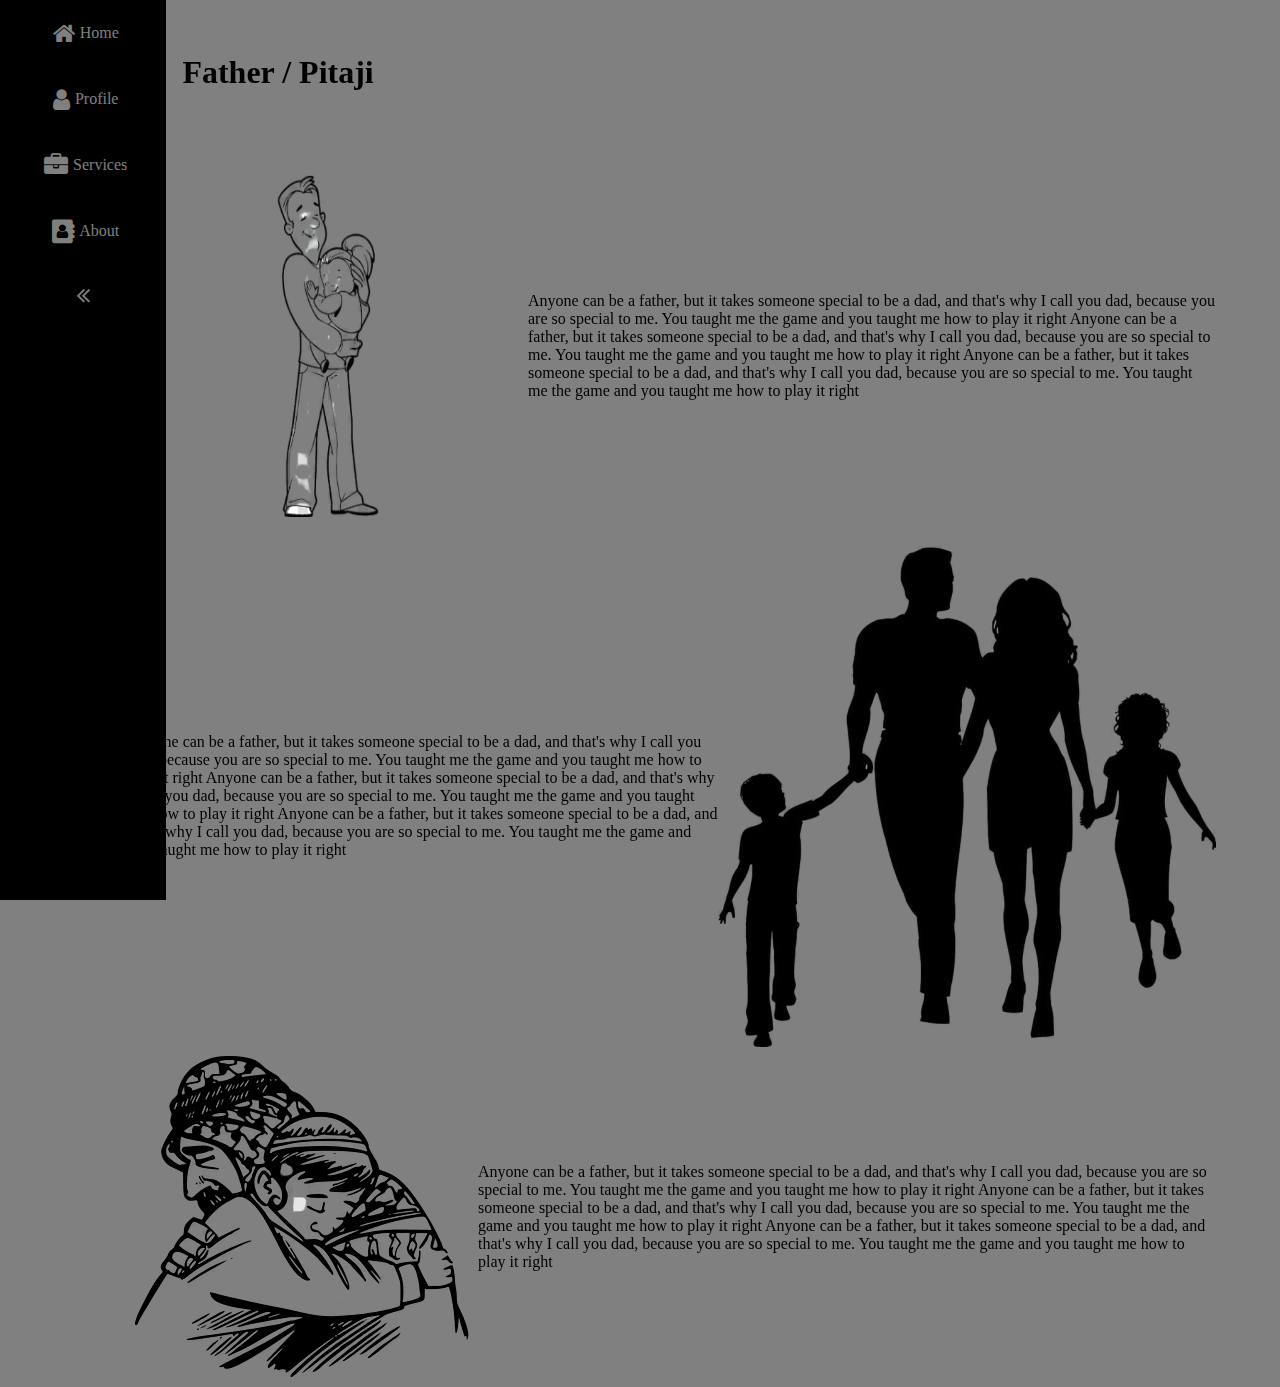
==== side-navbar/index.html @ 0c2e53bb "Side Navbar and scroll bar css" ====
<html>
	<head>
	<meta name="viewport" content="width=device-width, initial-scale=1, minimum-scale=1" />
	<link rel="stylesheet" href="css/style.css"/>	
	<link rel="stylesheet" href="https://cdnjs.cloudflare.com/ajax/libs/font-awesome/4.7.0/css/font-awesome.min.css">
	</head>
	<body>
	<div class="container">
		<div class="navbar">
			
			<ul>
				<li><a href="#"><i class="fa fa-home" style="font-size:1.5rem;"></i><span class="link-text">Home</span></a></li>
				<li><a href="#"><i class="fa fa-user" style="font-size:1.5rem;"></i><span class="link-text">Profile</span></a></li>
				<li><a href="#"><i class="fa fa-briefcase" style="font-size:1.5rem;"></i><span class="link-text">Services</span></a></li>
				<li><a href="#"><i class="fa fa-address-book" style="font-size:1.5rem;"></i><span class="link-text">About</span></a></li>
				<li><a href="#"><i class="fa fa-angle-double-right" style="font-size:1.5rem;"></i></a></li>
			</ul>
			
		</div>
		<div class="main">
		
			<h1>Father / Pitaji</h1>
			
			<div class="maingrid-ab">
				<div class="a"><img src="images/father1.png" alt="Father" height="400em" width="400em"></img></div>
				<div class="b"><span>
				Anyone can be a father, but it takes someone special to be a dad, and that's why I call you dad, because you are so special to me. You taught me the game and you taught me how to play it right
				Anyone can be a father, but it takes someone special to be a dad, and that's why I call you dad, because you are so special to me. You taught me the game and you taught me how to play it right
				Anyone can be a father, but it takes someone special to be a dad, and that's why I call you dad, because you are so special to me. You taught me the game and you taught me how to play it right
				</span>
				</div>
			</div>	
			<div class="maingrid-cd">
				<div class="c"><span>
				Anyone can be a father, but it takes someone special to be a dad, and that's why I call you dad, because you are so special to me. You taught me the game and you taught me how to play it right
				Anyone can be a father, but it takes someone special to be a dad, and that's why I call you dad, because you are so special to me. You taught me the game and you taught me how to play it right
				Anyone can be a father, but it takes someone special to be a dad, and that's why I call you dad, because you are so special to me. You taught me the game and you taught me how to play it right
				</span></div>
				<div class="d"><img src="images/father2.png" alt="Father"></img></div>
			</div>
			<div class="maingrid-ef">
				<div class="e"><img src="images/father3.png" alt="Father"></img></div>
				<div class="f"><span>
				Anyone can be a father, but it takes someone special to be a dad, and that's why I call you dad, because you are so special to me. You taught me the game and you taught me how to play it right
				Anyone can be a father, but it takes someone special to be a dad, and that's why I call you dad, because you are so special to me. You taught me the game and you taught me how to play it right
				Anyone can be a father, but it takes someone special to be a dad, and that's why I call you dad, because you are so special to me. You taught me the game and you taught me how to play it right
				</span></div>
			</div>
		
		</div>
		</div>
	</body>
</html>
---- side-navbar/css/style.css ----
*{
	margin: 0;
	padding: 0;
}

body{
	background: grey;
}

body::-webkit-scrollbar{
	width: .4rem;
}

body::-webkit-scrollbar-track{
	background:grey;
}

body::-webkit-scrollbar-thumb{
	background:black;
}


.container{
	display: flex;
}

.navbar{
	background: black;	
	width: 7%;
	height: 100vh;
	position: fixed;
}

.main{
	position: relative;
	width: 85%;
	margin-left: 10%;
}

ul{
	color: grey;
	display: flex;
	justify: center;
	align-items:center;
	flex-direction:column;
	
	padding: 0px 1rem;
}

.link-text{
	display: none;
}

li{
	list-style: none;
	margin-top: 1rem;
	margin-bottom: 1rem;
}

.navbar:hover{
	width: 13%;
	transition: all 0.6s ;
}

li:hover{
	color:white;
	border-bottom: 1px solid white;
	text-color: white;
	transition: all 0.6s ease;
}

li:last-child{
	border: 0px;
}

li:hover a {
    color: white;
}

.navbar:hover .link-text{
	display:block;
}

li a{
	text-decoration: none;
	color:grey;
	display:flex;
	align-items: center;
	justify: center;
}

i{
	text-color:grey;
	padding: 5px;
}

.navbar:hover li:last-child{
	transform: rotate(-180deg);
	transition: all 0.6s ;
}

h1{
	margin: 5%;
}

.maingrid-ab{
	display:flex;
	justify:center;
	align-items:center;
}

.maingrid-cd{
	display:flex;
	justify:center;
	align-items:center;

}

.maingrid-ef{
	display:flex;
	justify:center;
	align-items:center;

}

@media (max-width: 750px) {
.maingrid-ab,.maingrid-ef {
	display:flex;
	justify:center;
	align-items:center;
	flex-wrap:wrap;
}
 .maingrid-cd{
	display:flex;
	justify:center;
	align-items:center;
	 flex-wrap:wrap-reverse;
 }
 .body{
	 background:white;
 }
}
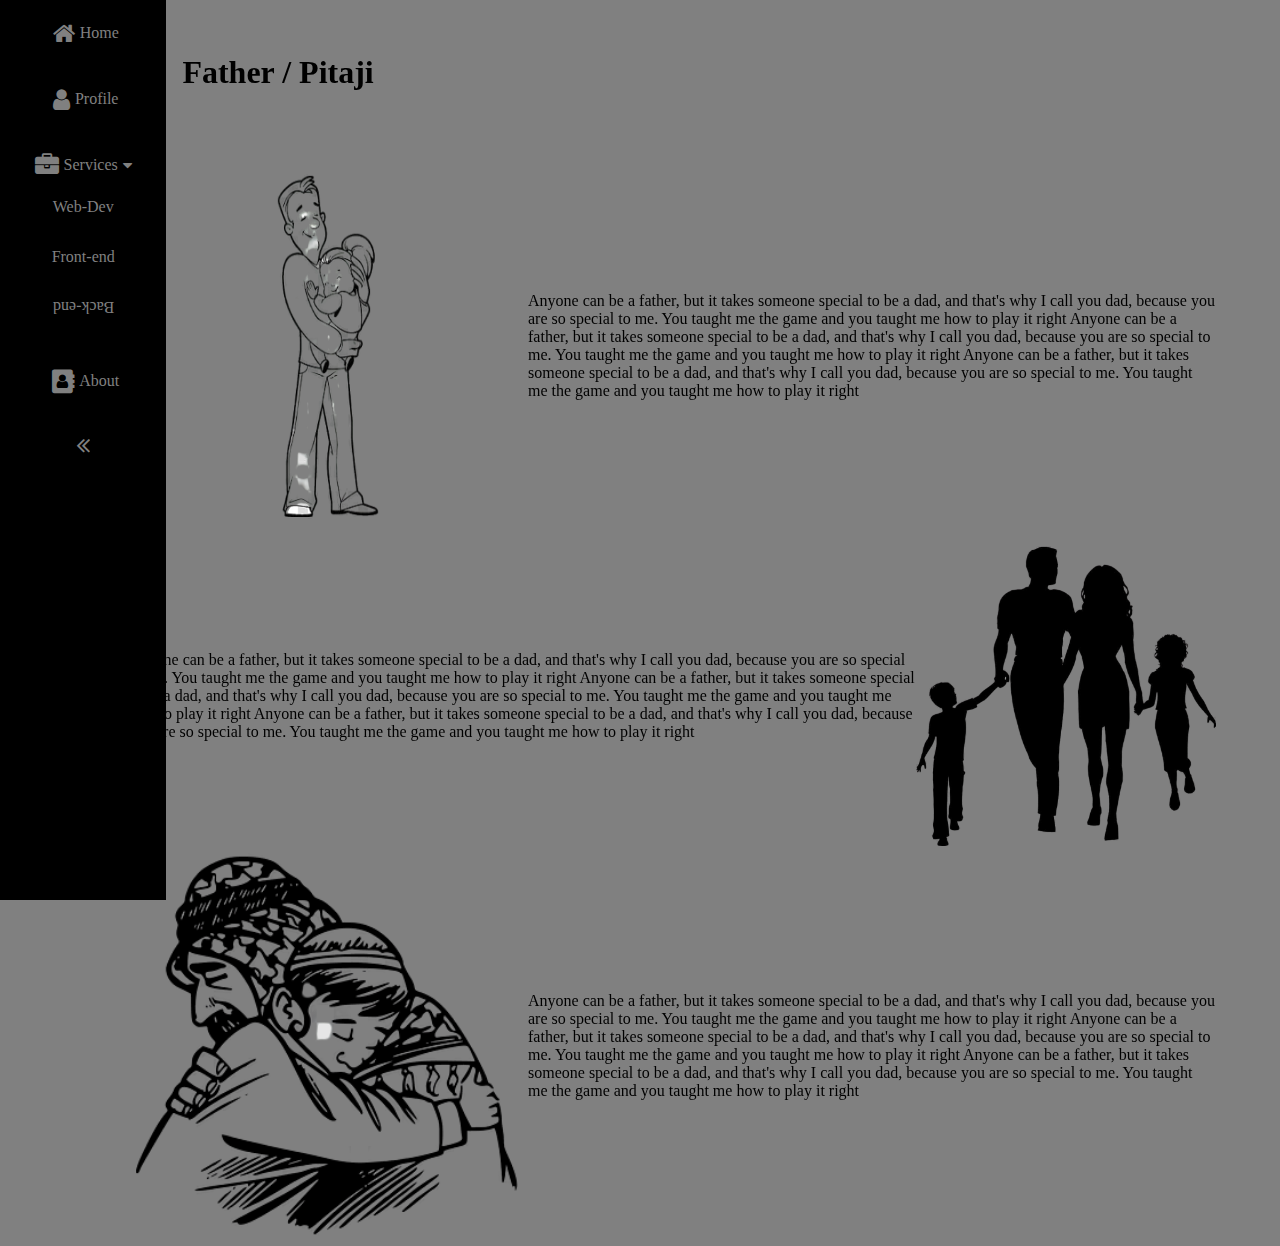
==== commit 02d7ac11: "Add Drop-down" ====
--- a/side-navbar/index.html
+++ b/side-navbar/index.html
@@ -8,12 +8,19 @@
 	<div class="container">
 		<div class="navbar">
 			
-			<ul>
+			<ul class="nav-ul">
 				<li><a href="#"><i class="fa fa-home" style="font-size:1.5rem;"></i><span class="link-text">Home</span></a></li>
 				<li><a href="#"><i class="fa fa-user" style="font-size:1.5rem;"></i><span class="link-text">Profile</span></a></li>
-				<li><a href="#"><i class="fa fa-briefcase" style="font-size:1.5rem;"></i><span class="link-text">Services</span></a></li>
+		
+				<li class="service"><a href="#"><i class="fa fa-briefcase" style="font-size:1.5rem;"></i><span class="link-text">Services</span><i class="fa fa-caret-down" aria-hidden="true"></i></a>
+				<ul class="service-dropdown">
+					<li><a href="#">Web-Dev</a></li>
+					<li><a href="#">Front-end</a></li>
+					<li><a href="#">Back-end</a></li>
+				</ul>
+				</li>
 				<li><a href="#"><i class="fa fa-address-book" style="font-size:1.5rem;"></i><span class="link-text">About</span></a></li>
-				<li><a href="#"><i class="fa fa-angle-double-right" style="font-size:1.5rem;"></i></a></li>
+				<li class="lastchild"><a href="#"><i class="fa fa-angle-double-right" style="font-size:1.5rem;"></i></a></li>
 			</ul>
 			
 		</div>
@@ -22,7 +29,7 @@
 			<h1>Father / Pitaji</h1>
 			
 			<div class="maingrid-ab">
-				<div class="a"><img src="images/father1.png" alt="Father" height="400em" width="400em"></img></div>
+				<div class="a"><img src="images/father1.png" alt="Father" height="400rem" width="400rem"></img></div>
 				<div class="b"><span>
 				Anyone can be a father, but it takes someone special to be a dad, and that's why I call you dad, because you are so special to me. You taught me the game and you taught me how to play it right
 				Anyone can be a father, but it takes someone special to be a dad, and that's why I call you dad, because you are so special to me. You taught me the game and you taught me how to play it right
@@ -36,10 +43,10 @@
 				Anyone can be a father, but it takes someone special to be a dad, and that's why I call you dad, because you are so special to me. You taught me the game and you taught me how to play it right
 				Anyone can be a father, but it takes someone special to be a dad, and that's why I call you dad, because you are so special to me. You taught me the game and you taught me how to play it right
 				</span></div>
-				<div class="d"><img src="images/father2.png" alt="Father"></img></div>
+				<div class="d"><img src="images/father2.png" alt="Father" height="300em" width="300em"></img></div>
 			</div>
 			<div class="maingrid-ef">
-				<div class="e"><img src="images/father3.png" alt="Father"></img></div>
+				<div class="e"><img src="images/father3.png" alt="Father" height="400em" width="400em"></img></div>
 				<div class="f"><span>
 				Anyone can be a father, but it takes someone special to be a dad, and that's why I call you dad, because you are so special to me. You taught me the game and you taught me how to play it right
 				Anyone can be a father, but it takes someone special to be a dad, and that's why I call you dad, because you are so special to me. You taught me the game and you taught me how to play it right
@@ -50,4 +57,4 @@
 		</div>
 		</div>
 	</body>
-</html>+</html>
--- a/side-navbar/css/style.css
+++ b/side-navbar/css/style.css
@@ -139,4 +139,14 @@
  .body{
 	 background:white;
  }
+ 
+ li a{
+	text-decoration: none;
+	color:grey;
+	display:flex;
+	align-items: center;
+	justify: center;
+	flex-direction:column;
 }
+ 
+}
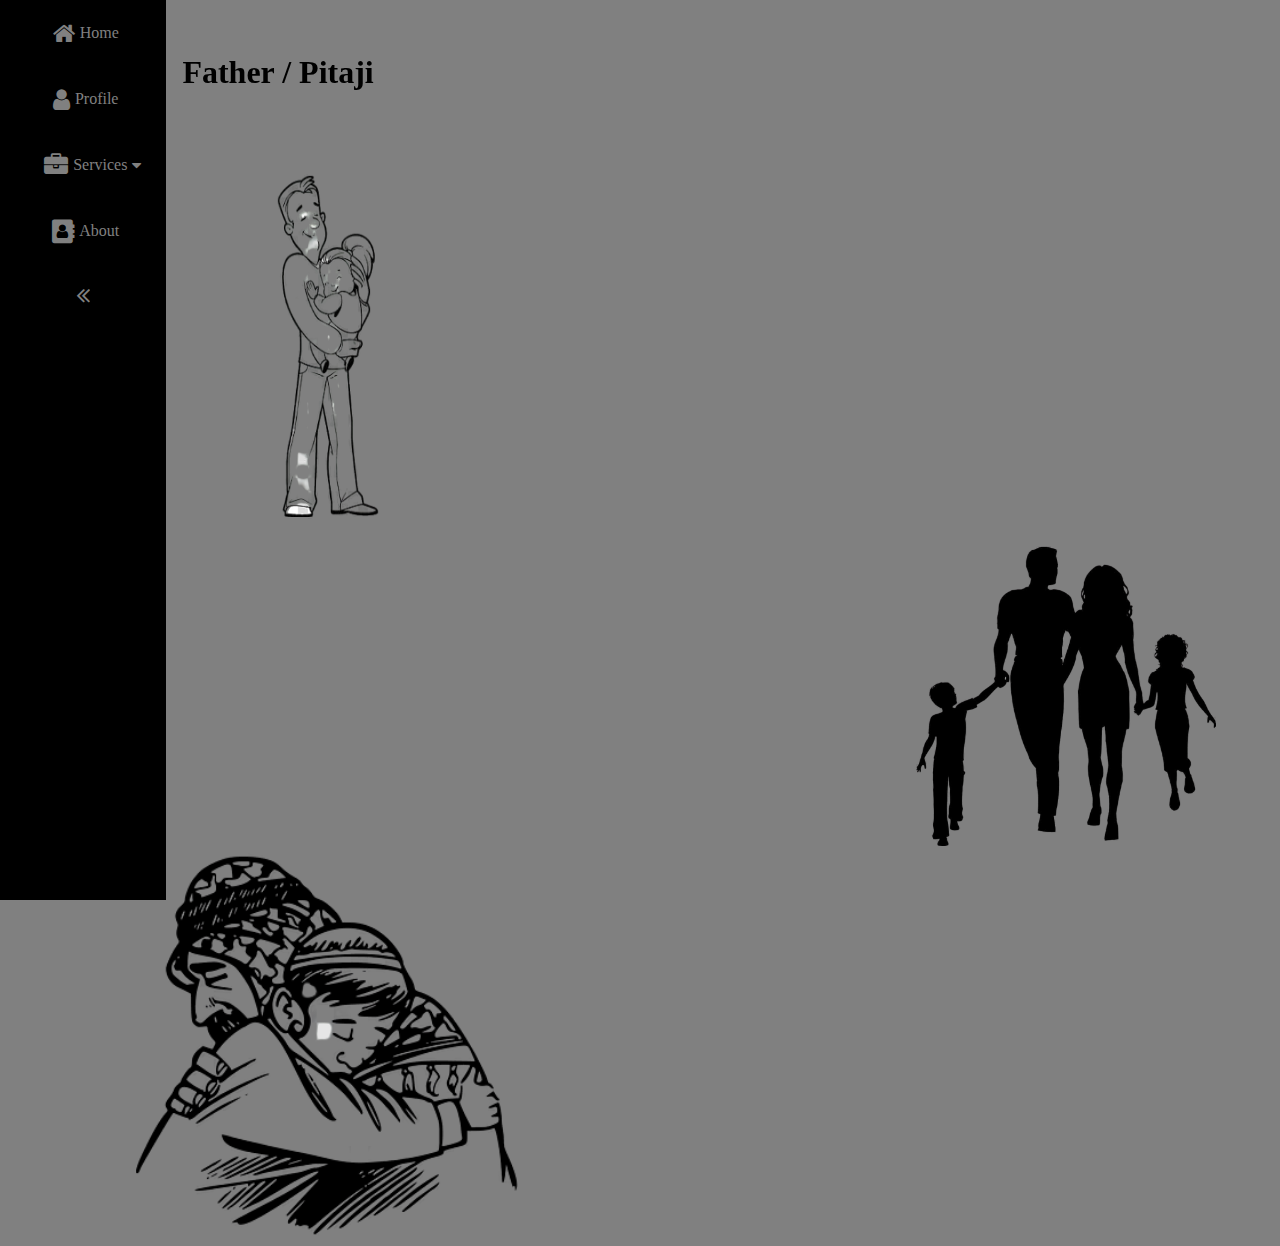
==== commit e3d48f27: "update class name for text" ====
--- a/side-navbar/index.html
+++ b/side-navbar/index.html
@@ -29,8 +29,8 @@
 			<h1>Father / Pitaji</h1>
 			
 			<div class="maingrid-ab">
-				<div class="a"><img src="images/father1.png" alt="Father" height="400rem" width="400rem"></img></div>
-				<div class="b"><span>
+				<div class="image"><img src="images/father1.png" alt="Father" height="400rem" width="400rem"></img></div>
+				<div class="text"><span>
 				Anyone can be a father, but it takes someone special to be a dad, and that's why I call you dad, because you are so special to me. You taught me the game and you taught me how to play it right
 				Anyone can be a father, but it takes someone special to be a dad, and that's why I call you dad, because you are so special to me. You taught me the game and you taught me how to play it right
 				Anyone can be a father, but it takes someone special to be a dad, and that's why I call you dad, because you are so special to me. You taught me the game and you taught me how to play it right
@@ -38,16 +38,16 @@
 				</div>
 			</div>	
 			<div class="maingrid-cd">
-				<div class="c"><span>
+				<div class="text"><span>
 				Anyone can be a father, but it takes someone special to be a dad, and that's why I call you dad, because you are so special to me. You taught me the game and you taught me how to play it right
 				Anyone can be a father, but it takes someone special to be a dad, and that's why I call you dad, because you are so special to me. You taught me the game and you taught me how to play it right
 				Anyone can be a father, but it takes someone special to be a dad, and that's why I call you dad, because you are so special to me. You taught me the game and you taught me how to play it right
 				</span></div>
-				<div class="d"><img src="images/father2.png" alt="Father" height="300em" width="300em"></img></div>
+				<div class="image"><img src="images/father2.png" alt="Father" height="300em" width="300em"></img></div>
 			</div>
 			<div class="maingrid-ef">
-				<div class="e"><img src="images/father3.png" alt="Father" height="400em" width="400em"></img></div>
-				<div class="f"><span>
+				<div class="image"><img src="images/father3.png" alt="Father" height="400em" width="400em"></img></div>
+				<div class="text"><span>
 				Anyone can be a father, but it takes someone special to be a dad, and that's why I call you dad, because you are so special to me. You taught me the game and you taught me how to play it right
 				Anyone can be a father, but it takes someone special to be a dad, and that's why I call you dad, because you are so special to me. You taught me the game and you taught me how to play it right
 				Anyone can be a father, but it takes someone special to be a dad, and that's why I call you dad, because you are so special to me. You taught me the game and you taught me how to play it right
@@ -56,5 +56,6 @@
 		
 		</div>
 		</div>
+		<script src="./js/script.js"></script>
 	</body>
 </html>
--- a/side-navbar/css/style.css
+++ b/side-navbar/css/style.css
@@ -8,7 +8,7 @@
 }
 
 body::-webkit-scrollbar{
-	width: .4rem;
+	width: .3rem;
 }
 
 body::-webkit-scrollbar-track{
@@ -29,12 +29,14 @@
 	width: 7%;
 	height: 100vh;
 	position: fixed;
+	transition: all 0.6s ease;
 }
 
 .main{
 	position: relative;
 	width: 85%;
 	margin-left: 10%;
+	
 }
 
 ul{
@@ -60,6 +62,10 @@
 .navbar:hover{
 	width: 13%;
 	transition: all 0.6s ;
+}
+
+.fa-briefcase{
+	margin-left:1.2rem;
 }
 
 li:hover{
@@ -69,9 +75,10 @@
 	transition: all 0.6s ease;
 }
 
-li:last-child{
-	border: 0px;
-}
+li:nth-child(3):hover{
+	border:none;
+}
+
 
 li:hover a {
     color: white;
@@ -89,12 +96,25 @@
 	justify: center;
 }
 
+.text{
+	opacity: 0;
+	transform: translateY(40px);
+	transition: .5s all ease-in-out;
+}
+
+.text-appear{
+	opacity: 1;
+	transform: translateY(0px);
+	transition: .5s all ease-in-out;
+}
+
+
 i{
 	text-color:grey;
 	padding: 5px;
 }
 
-.navbar:hover li:last-child{
+.navbar:hover .lastchild{
 	transform: rotate(-180deg);
 	transition: all 0.6s ;
 }
@@ -121,6 +141,38 @@
 	justify:center;
 	align-items:center;
 
+}
+
+ul li ul{
+	display: none;
+	text-align: center;
+}
+
+ul li:hover ul{
+	display: block;
+	margin-left:1.2rem;
+	-webkit-animation: slide-down .6s ease-out;
+    	-moz-animation: slide-down .6s ease-out;
+}
+
+.nav-ul .lastchild{
+	border: 0px;
+	transition: all 0.6s ;
+}
+
+.nav-ul ul li:nth-child(3):hover{
+	border-bottom:1px solid white;
+}
+@-webkit-keyframes slide-down {
+      0% { opacity: 0; -webkit-transform: translateY(-50%); }   
+    100% { opacity: 1; -webkit-transform: translateY(0); }
+}
+@-moz-keyframes slide-down {
+      0% { opacity: 0; -moz-transform: translateY(-50%); }   
+    100% { opacity: 1; -moz-transform: translateY(0); }
+}
+.nav-ul ul li a{
+	font-size: .9rem;
 }
 
 @media (max-width: 750px) {
@@ -148,5 +200,31 @@
 	justify: center;
 	flex-direction:column;
 }
+ul li:hover ul{
+	display: flex;
+	flex-direction: column;
+	justify-content:center;
+	align-items: center;
+}
+
+.fa-briefcase{
+	margin-left:0rem;
+} 
+.navbar{
+	background: black;	
+	width: 10%;
+	height: 100vh;
+	position: fixed;
+	transition: all 0.6s ease;
+}
+.navbar:hover{
+	width:17%;
+}
+.main{
+	position: absolute;
+	width: 83%;
+	margin-left: 12%;
+}
+
  
 }
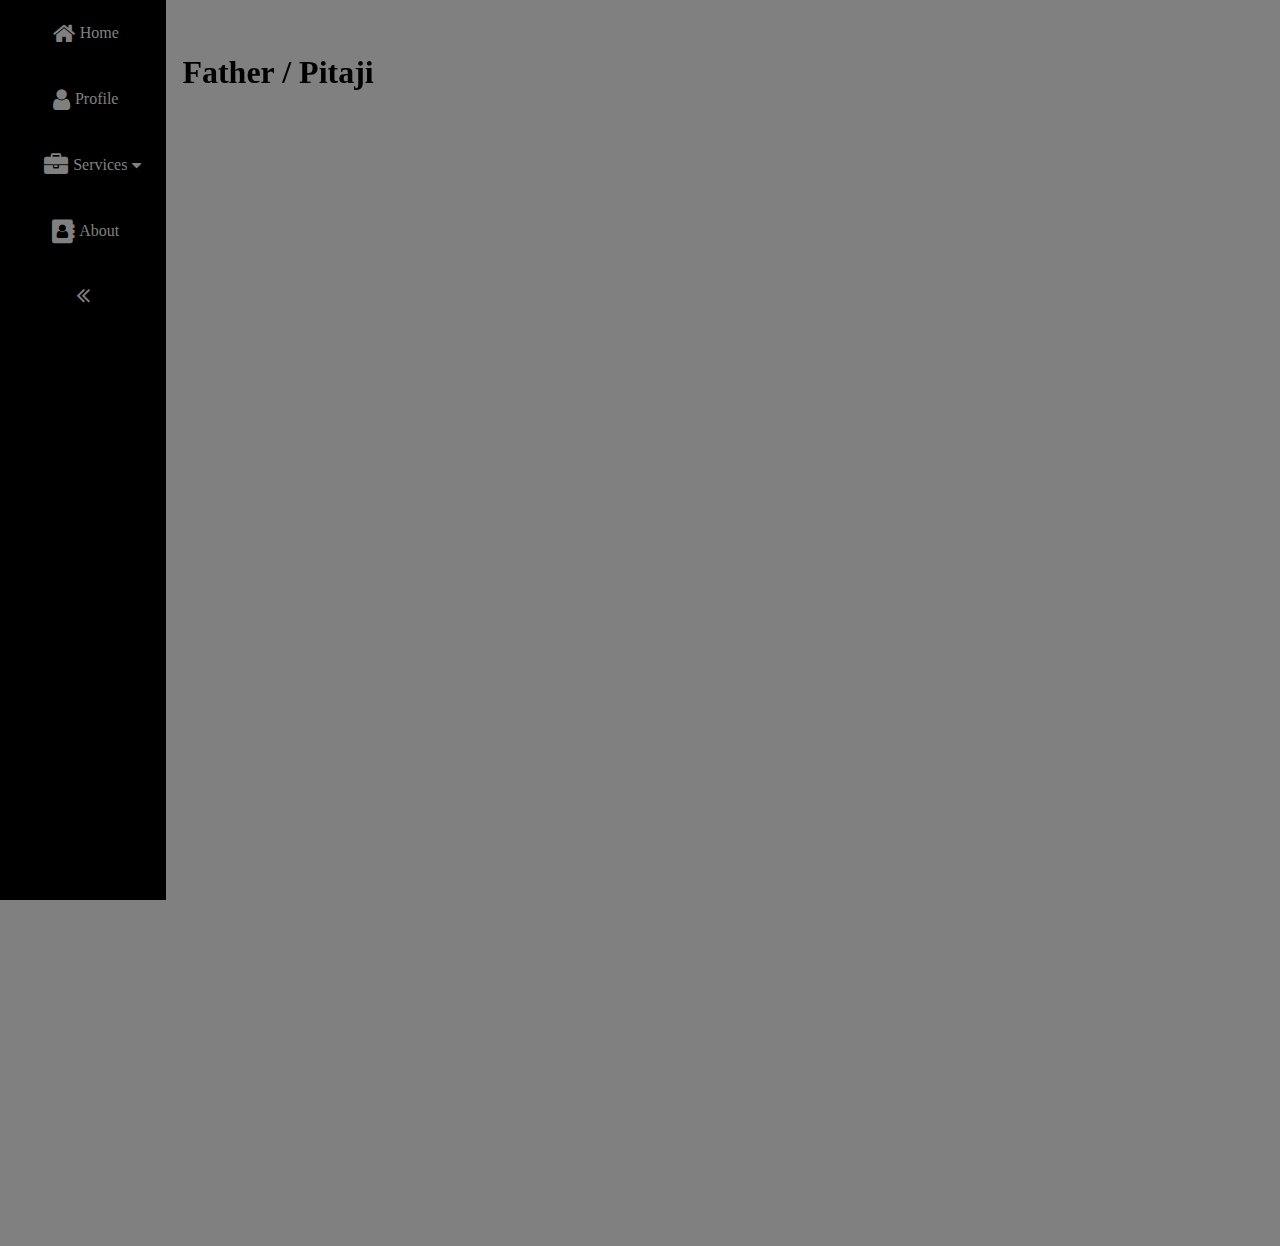
==== commit 65641619: "add gsap js for animation" ====
--- a/side-navbar/index.html
+++ b/side-navbar/index.html
@@ -56,6 +56,7 @@
 		
 		</div>
 		</div>
+		<script src="https://cdnjs.cloudflare.com/ajax/libs/gsap/3.3.4/gsap.min.js"></script>
 		<script src="./js/script.js"></script>
 	</body>
 </html>
--- a/side-navbar/css/style.css
+++ b/side-navbar/css/style.css
@@ -108,6 +108,9 @@
 	transition: .5s all ease-in-out;
 }
 
+.image{
+	opacity:0;
+}
 
 i{
 	text-color:grey;
